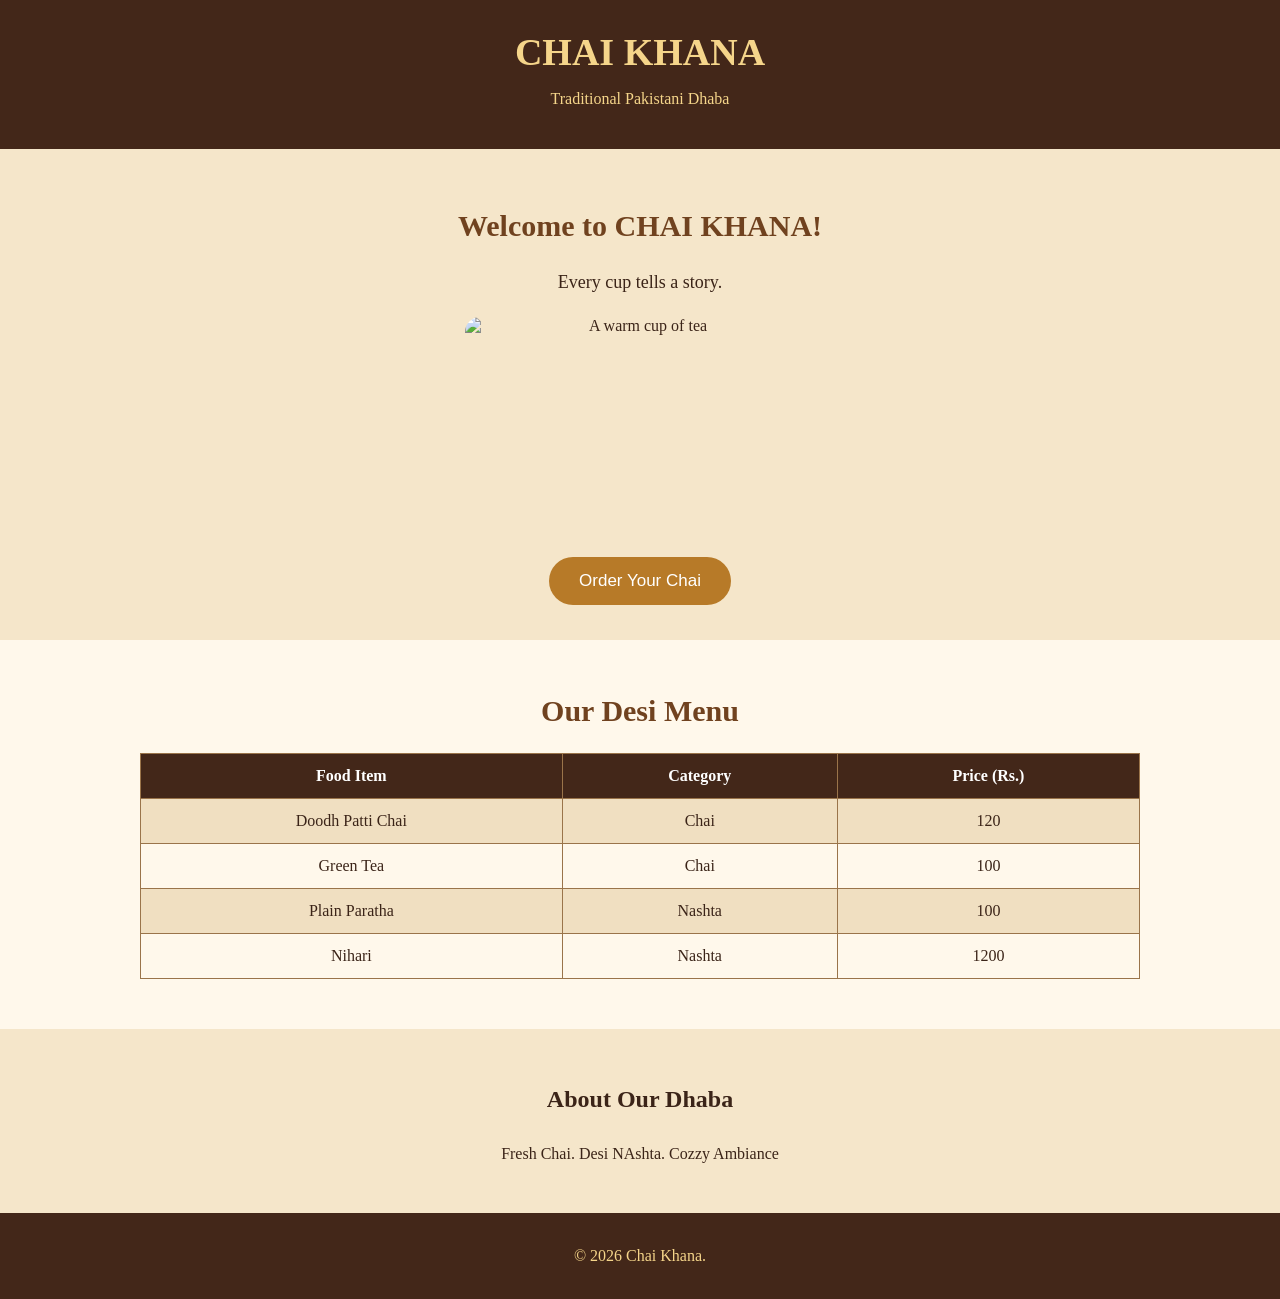
==== index.html @ 42cb1d7b "lab 11 tasks" ====
<!--
Name: Ahmad Shahzad
Roll Number: 26i-3095
Section: B
-->

<!DOCTYPE html>
<html lang="en">
<head>
    <meta charset="UTF-8">
    <meta name="viewport" content="width=device-width, initial-scale=1.0">
    <title>Chai Adday - Desi Dhaba</title>

    <link rel="stylesheet" href="style.css">
</head>

<body>

    <header>
        <h1> CHAI KHANA</h1>
        <p>Traditional Pakistani Dhaba</p>
        
    </header>

    <section id="home" class="hero">
        <h2>Welcome to CHAI KHANA!</h2>
        <p>Every cup tells a story.</p>

        <img
          src="https://images.unsplash.com/photo-1576092768241-dec231879fc3?w=1000"
          alt="A warm cup of tea">

        <button onclick="placeOrder()">Order Your Chai</button>
    </section>

    <section id="menu" class="menu">
        <h2>Our Desi Menu</h2>

        <table>
            <tr>
                <th>Food Item</th>
                <th>Category</th>
                <th>Price (Rs.)</th>
            </tr>

            <tr>
                <td>Doodh Patti Chai</td>
                <td>Chai</td>
                <td>120</td>
            </tr>

            <tr>
                <td>Green Tea</td>
                <td>Chai</td>
                <td>100</td>
            </tr>

            <tr>
                <td>Plain Paratha</td>
                <td>Nashta</td>
                <td>100</td>
            </tr>

            <tr>
                <td>Nihari</td>
                <td>Nashta</td>
                <td>1200</td>
            </tr>

            
        </table>
    </section>

    <section id="about" class="about">
        <h2>About Our Dhaba</h2>
        <p>Fresh Chai. Desi NAshta. Cozzy Ambiance </p>
    </section>

    <footer>
        <p>© 2026 Chai Khana.</p>
    </footer>

    <script>
        function placeOrder() {
            console.log("Order button was clicked!");
            window.alert("Thank you! Your delicious chai has been ordered.");
        }
    </script>

</body>
</html>
---- style.css ----
/*
Name: Ahmad Shahzad
Roll Number: 26i-3095
Section: B
*/


* {
    box-sizing: border-box;
}

body {
    margin: 0;
    font-family: Georgia, serif;
    background-color: #F5E6CA;
    color: #3B2418;
    text-align: center;
}


header {
    background-color: #432719;
    color: #F5D58A;
    padding: 25px;
}

header h1 {
    font-size: 38px;
    margin: 5px;
}

nav {
    margin-top: 20px;
}

nav a {
    color: white;
    text-decoration: none;
    margin: 15px;
    font-weight: bold;
}


.hero {
    padding: 35px 20px;
}

.hero h2 {
    color: #70421F;
    font-size: 30px;
}

.hero p {
    font-size: 18px;
    line-height: 1.6;
}

.hero img {
    display: block;
    width: 350px;
    max-width: 90%;
    height: 220px;
    object-fit: cover;
    margin: 20px auto;
    border-radius: 15px;
}


button {
    background-color: #B77A28;
    color: white;
    padding: 14px 30px;
    border: none;
    border-radius: 25px;
    font-size: 17px;
    cursor: pointer;
}

button:hover {
    background-color: #70421F;
}


.menu {
    padding: 30px 15px;
    background-color: #FFF8EB;
}

.menu h2 {
    color: #70421F;
    font-size: 30px;
}

table {
    width: 80%;
    margin: 20px auto;
    border-collapse: collapse;
}

th, td {
    border: 1px solid #9A744A;
    padding: 13px;
}

th {
    background-color: #432719;
    color: white;
}

tr:nth-child(even) {
    background-color: #F0DFC1;
}


.about {
    padding: 30px;
    line-height: 1.7;
}


footer {
    background-color: #432719;
    color: #F5D58A;
    padding: 18px;
}
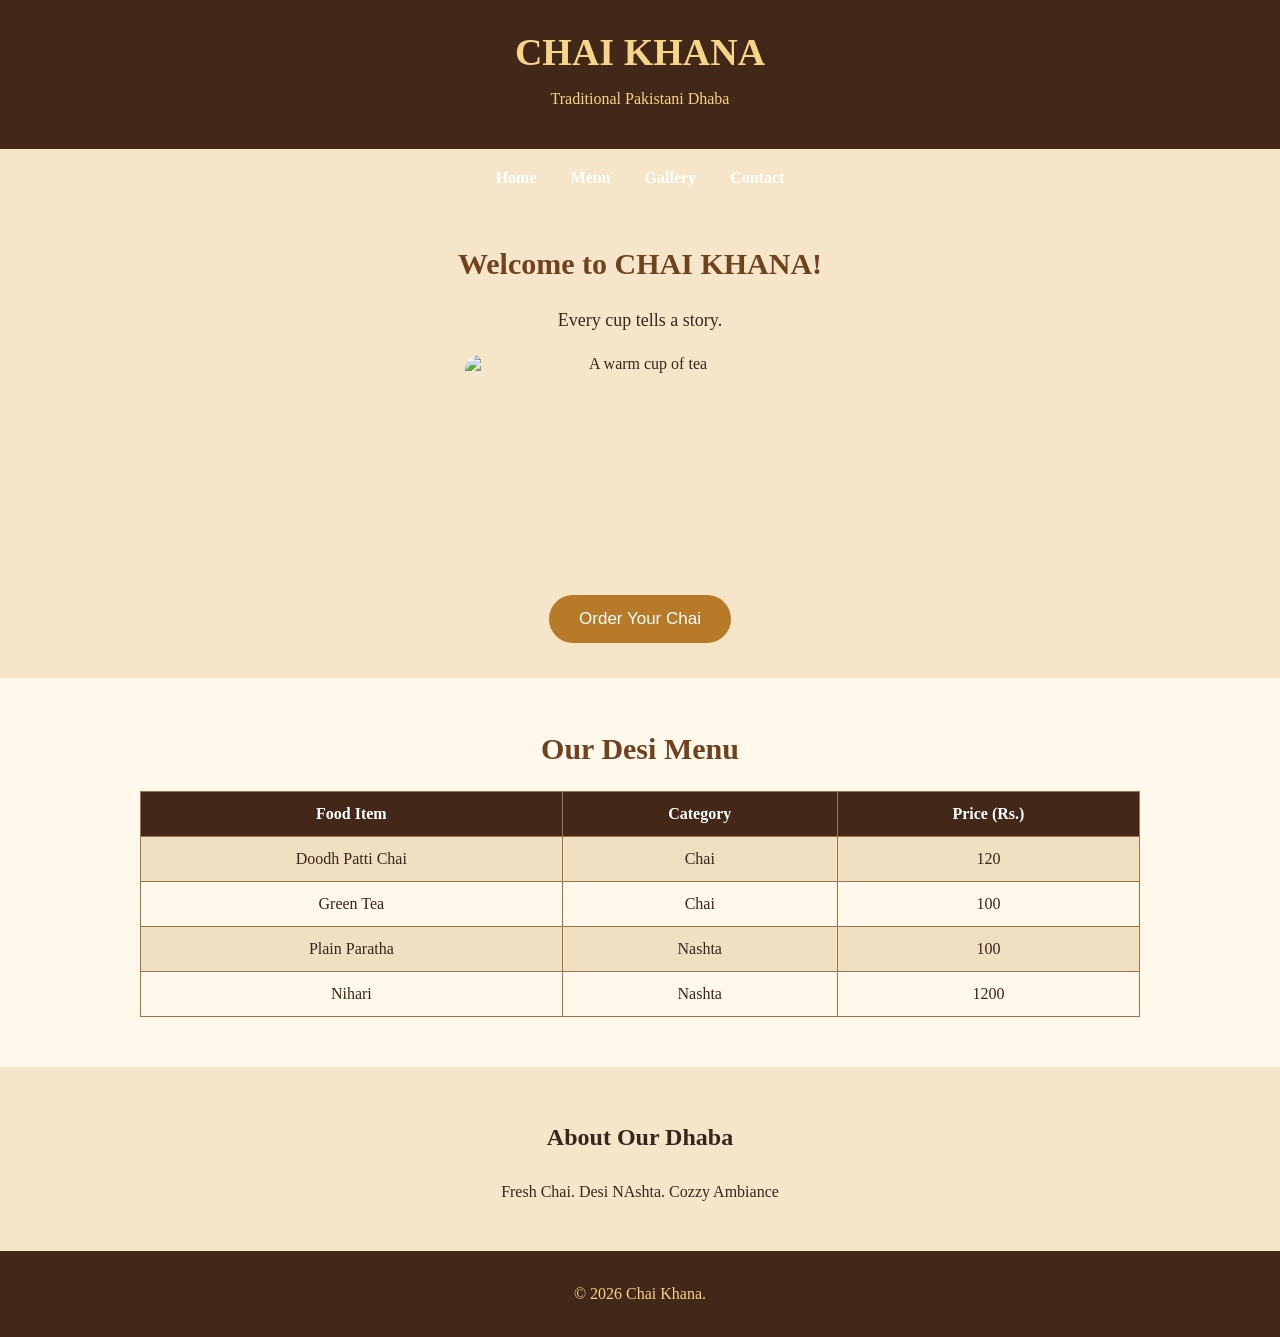
==== commit 72c10b4f: "Enhance gallery with introductory description" ====
--- a/index.html
+++ b/index.html
@@ -22,6 +22,12 @@
         <p>Traditional Pakistani Dhaba</p>
         
     </header>
+    <nav>
+    <a href="index.html">Home</a>
+    <a href="menu.html">Menu</a>
+    <a href="gallery.html">Gallery</a>
+    <a href="contact.html">Contact</a>
+</nav>
 
     <section id="home" class="hero">
         <h2>Welcome to CHAI KHANA!</h2>
